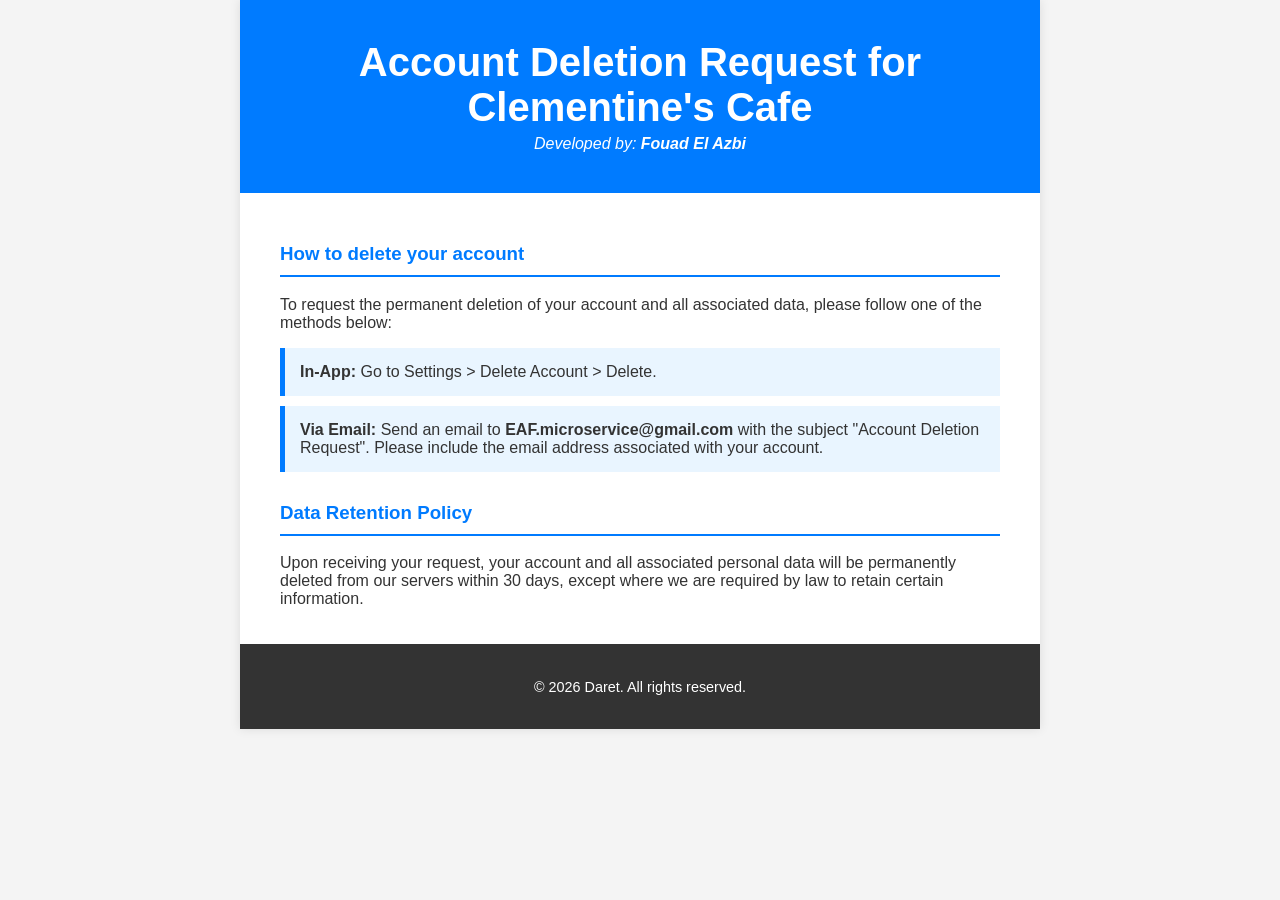
==== pages/clementines_cafe.html @ 581cf9b5 "deletion_account" ====
<!DOCTYPE html>
<html lang="en">

<head>
    <meta charset="UTF-8">
    <meta name="viewport" content="width=device-width, initial-scale=1.0">
    <meta name="description"
        content="Instructions for users on how to request the permanent deletion of their Daret account and associated data.">
    <meta name="keywords" content="Daret, account deletion, data privacy, user rights, account management">
    <meta name="author" content="Fouad El Azbi">

    <title>Account Deletion - Clementine's Cafe</title>

    <!-- <link rel="stylesheet" href="style.css"> -->
    <style>
        body {
            font-family: -apple-system, BlinkMacSystemFont, "Segoe UI", Roboto, Helvetica, Arial, sans-serif;
            margin: 0;
            padding: 0;
            background-color: #f4f4f4;
            color: #333;
        }

        .container {
            max-width: 800px;
            margin: 0 auto;
            background-color: #fff;
            box-shadow: 0 0 10px rgba(0, 0, 0, 0.1);
        }

        header {
            background-color: #007bff;
            color: #fff;
            padding: 40px 20px;
            text-align: center;
        }

        header h1 {
            margin: 0;
            font-size: 2.5em;
        }

        header p {
            margin: 5px 0 0;
            font-style: italic;
        }

        main {
            padding: 20px 40px;
        }

        h3 {
            border-bottom: 2px solid #007bff;
            padding-bottom: 10px;
            margin-top: 30px;
            color: #007bff;
        }

        ul {
            list-style: none;
            padding: 0;
        }

        ul li {
            background-color: #e9f5ff;
            border-left: 5px solid #007bff;
            margin: 10px 0;
            padding: 15px;
        }

        footer {
            background-color: #333;
            color: #fff;
            padding: 20px;
            text-align: center;
            font-size: 0.9em;
        }

        a {
            color: #007bff;
        }

        a:hover {
            text-decoration: underline;
        }

        @media (max-width: 600px) {
            main {
                padding: 20px;
            }

            header {
                padding: 30px 15px;
            }

            header h1 {
                font-size: 2em;
            }
        }
    </style>
</head>

<body>

    <div class="container">

        <header>

            <h1>Account Deletion Request for Clementine's Cafe</h1>

            <p>Developed by: <strong>Fouad El Azbi</strong></p>

        </header>



        <main>

            <h3>How to delete your account</h3>

            <p>To request the permanent deletion of your account and all associated data, please follow one of the
                methods below:</p>



            <ul>

                <li><strong>In-App:</strong> Go to Settings > Delete Account > Delete.</li>

                <li><strong>Via Email:</strong> Send an email to <b>EAF.microservice@gmail.com</b> with the subject
                    "Account Deletion Request". Please include the email address associated with your account.</li>

            </ul>

            <h3>Data Retention Policy</h3>

            <p>Upon receiving your request, your account and all associated personal data will be permanently deleted
                from our servers within 30 days, except where we are required by law to retain certain information.</p>

        </main>



        <footer>

            <p>&copy; 2026 Daret. All rights reserved.</p>

        </footer>

    </div>

</body>

</html>
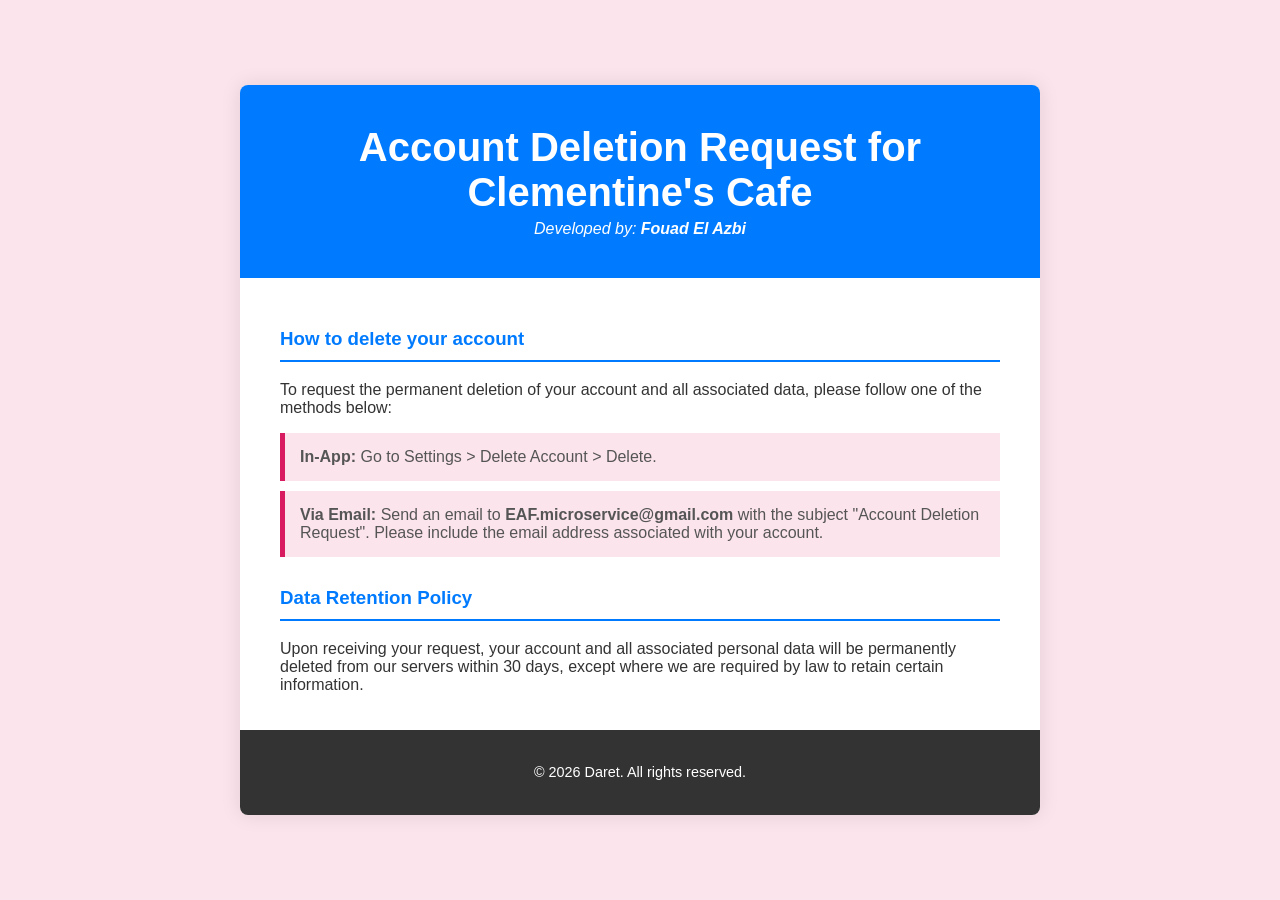
==== commit e96815fc: "Revise HTML structure and styles for account deletion page Updated styles and layout for better user" ====
--- a/pages/clementines_cafe.html
+++ b/pages/clementines_cafe.html
@@ -17,15 +17,22 @@
             font-family: -apple-system, BlinkMacSystemFont, "Segoe UI", Roboto, Helvetica, Arial, sans-serif;
             margin: 0;
             padding: 0;
-            background-color: #f4f4f4;
+            background-color: #fce4ec;
+            /* Light pink background */
             color: #333;
+            display: flex;
+            align-items: center;
+            justify-content: center;
+            min-height: 100vh;
         }
 
         .container {
             max-width: 800px;
-            margin: 0 auto;
+            width: 95%;
             background-color: #fff;
-            box-shadow: 0 0 10px rgba(0, 0, 0, 0.1);
+            box-shadow: 0 0 20px rgba(0, 0, 0, 0.1);
+            border-radius: 8px;
+            overflow: hidden;
         }
 
         header {
@@ -62,10 +69,13 @@
         }
 
         ul li {
-            background-color: #e9f5ff;
-            border-left: 5px solid #007bff;
+            background-color: #fce4ec;
+            /* Light pink background */
+            border-left: 5px solid #d81b60;
             margin: 10px 0;
             padding: 15px;
+            color: #555;
+            /* Dark grey for visibility */
         }
 
         footer {
@@ -151,4 +161,4 @@
 
 </body>
 
-</html>+</html>
